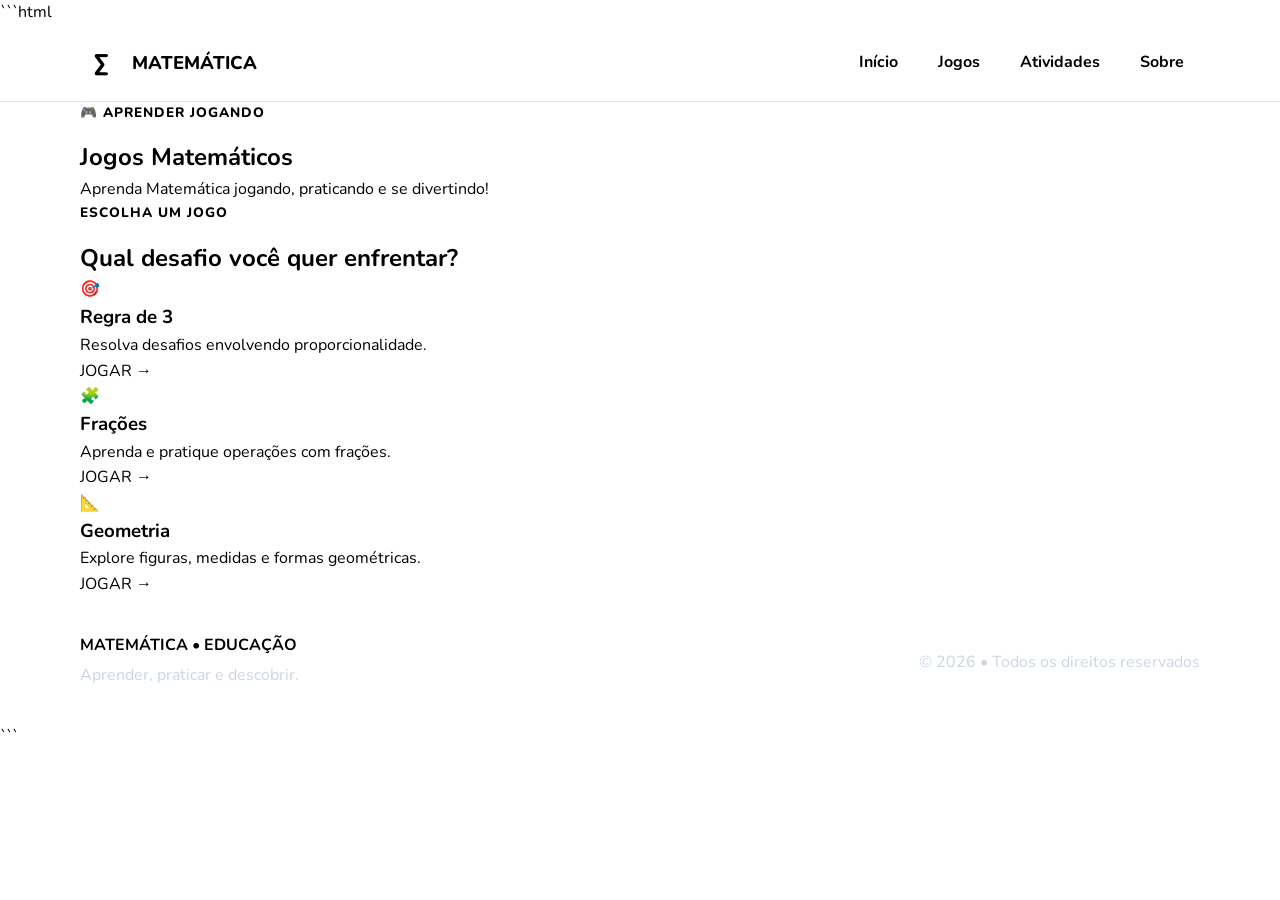
==== jogos/index.html @ 35691539 "Create index.html" ====
```html
<!DOCTYPE html>
<html lang="pt-BR">

<head>

    <meta charset="UTF-8">

    <meta name="viewport" content="width=device-width, initial-scale=1.0">

    <meta name="description"
        content="Jogos matemáticos para aprender Matemática de forma divertida e interativa.">

    <title>Jogos Matemáticos</title>

    <!-- Fonte -->
    <link rel="preconnect" href="https://fonts.googleapis.com">
    <link rel="preconnect" href="https://fonts.gstatic.com" crossorigin>

    <link href="https://fonts.googleapis.com/css2?family=Nunito:wght@400;600;700;800&display=swap"
        rel="stylesheet">

    <!-- CSS principal -->
    <link rel="stylesheet" href="../css/style.css">

</head>


<body>


    <!-- =========================
         CABEÇALHO
    ========================== -->

    <header class="header">

        <div class="container header-content">

            <a href="../index.html" class="logo">

                <span class="logo-icon">∑</span>

                <span>MATEMÁTICA</span>

            </a>


            <button class="menu-toggle"
                id="menuToggle"
                aria-label="Abrir menu">

                ☰

            </button>


            <nav class="nav" id="mainNav">

                <a href="../index.html" class="nav-link">
                    Início
                </a>

                <a href="index.html" class="nav-link active">
                    Jogos
                </a>

                <a href="../index.html#atividades" class="nav-link">
                    Atividades
                </a>

                <a href="../index.html#sobre" class="nav-link">
                    Sobre
                </a>

            </nav>

        </div>

    </header>



    <!-- =========================
         CONTEÚDO PRINCIPAL
    ========================== -->

    <main>


        <!-- HERO DOS JOGOS -->

        <section class="games-hero">

            <div class="container">

                <span class="section-label">
                    🎮 APRENDER JOGANDO
                </span>

                <h1>
                    Jogos Matemáticos
                </h1>

                <p>
                    Aprenda Matemática jogando,
                    praticando e se divertindo!
                </p>

            </div>

        </section>



        <!-- LISTA DE JOGOS -->

        <section class="games-section">

            <div class="container">

                <div class="games-title">

                    <span class="section-label">
                        ESCOLHA UM JOGO
                    </span>

                    <h2>
                        Qual desafio você quer enfrentar?
                    </h2>

                </div>



                <!--
                    OS JOGOS SERÃO COLOCADOS AQUI
                -->

                <div class="games-grid">


                    <!-- JOGO 1 -->

                    <article class="game-card">

                        <div class="game-icon">
                            🎯
                        </div>

                        <h3>
                            Regra de 3
                        </h3>

                        <p>
                            Resolva desafios envolvendo
                            proporcionalidade.
                        </p>

                        <a href="#" class="game-button">
                            JOGAR →
                        </a>

                    </article>



                    <!-- JOGO 2 -->

                    <article class="game-card">

                        <div class="game-icon">
                            🧩
                        </div>

                        <h3>
                            Frações
                        </h3>

                        <p>
                            Aprenda e pratique operações
                            com frações.
                        </p>

                        <a href="#" class="game-button">
                            JOGAR →
                        </a>

                    </article>



                    <!-- JOGO 3 -->

                    <article class="game-card">

                        <div class="game-icon">
                            📐
                        </div>

                        <h3>
                            Geometria
                        </h3>

                        <p>
                            Explore figuras, medidas
                            e formas geométricas.
                        </p>

                        <a href="#" class="game-button">
                            JOGAR →
                        </a>

                    </article>


                </div>

            </div>

        </section>


    </main>



    <!-- =========================
         RODAPÉ
    ========================== -->

    <footer class="footer">

        <div class="container footer-content">

            <div>

                <strong>
                    MATEMÁTICA • EDUCAÇÃO
                </strong>

                <p>
                    Aprender, praticar e descobrir.
                </p>

            </div>


            <div>

                <p>
                    © 2026 • Todos os direitos reservados
                </p>

            </div>

        </div>

    </footer>



    <!-- JavaScript -->

    <script src="../js/script.js"></script>


</body>

</html>
```
---- css/style.css ----
```css
/* =========================================
   CONFIGURAÇÕES GERAIS
========================================= */

:root {
    --blue: #2563eb;
    --blue-dark: #1d4ed8;
    --blue-light: #dbeafe;

    --yellow: #facc15;
    --purple: #8b5cf6;
    --green: #22c55e;

    --dark: #172033;
    --gray: #64748b;
    --light: #f8fafc;
    --white: #ffffff;

    --radius: 20px;
    --shadow: 0 10px 30px rgba(15, 23, 42, 0.08);
}

* {
    margin: 0;
    padding: 0;
    box-sizing: border-box;
}

html {
    scroll-behavior: smooth;
}

body {
    font-family: "Nunito", sans-serif;
    color: var(--dark);
    background: var(--white);
    line-height: 1.6;
}

a {
    text-decoration: none;
    color: inherit;
}

.container {
    width: min(1120px, 90%);
    margin: 0 auto;
}


/* =========================================
   CABEÇALHO
========================================= */

.header {
    background: var(--white);
    border-bottom: 1px solid #e2e8f0;
    position: sticky;
    top: 0;
    z-index: 1000;
}

.header-content {
    min-height: 75px;
    display: flex;
    align-items: center;
    justify-content: space-between;
}

.logo {
    display: flex;
    align-items: center;
    gap: 10px;
    font-size: 1.15rem;
    font-weight: 800;
    color: var(--blue);
}

.logo-icon {
    width: 42px;
    height: 42px;
    display: flex;
    align-items: center;
    justify-content: center;

    background: var(--blue);
    color: var(--white);

    border-radius: 12px;
    font-size: 1.5rem;
}

.nav {
    display: flex;
    gap: 8px;
}

.nav-link {
    padding: 10px 16px;
    border-radius: 10px;
    font-weight: 700;
    color: var(--gray);

    transition: 0.25s ease;
}

.nav-link:hover,
.nav-link.active {
    color: var(--blue);
    background: var(--blue-light);
}

.menu-toggle {
    display: none;
    border: none;
    background: transparent;
    font-size: 1.8rem;
    cursor: pointer;
    color: var(--dark);
}


/* =========================================
   HERO
========================================= */

.hero {
    position: relative;
    overflow: hidden;
    min-height: 620px;

    display: flex;
    align-items: center;

    background:
        radial-gradient(circle at 10% 20%, #eff6ff 0, transparent 30%),
        radial-gradient(circle at 90% 80%, #f5f3ff 0, transparent 30%),
        var(--light);
}

.hero-content {
    position: relative;
    z-index: 2;

    display: grid;
    grid-template-columns: 1.1fr 0.9fr;
    gap: 60px;
    align-items: center;
}

.hero-label,
.section-label {
    display: inline-block;

    color: var(--blue);
    font-size: 0.85rem;
    font-weight: 800;
    letter-spacing: 1px;

    margin-bottom: 15px;
}

.hero h1 {
    max-width: 700px;

    font-size: clamp(2.7rem, 6vw, 4.8rem);
    line-height: 1.05;
    font-weight: 800;

    margin-bottom: 25px;
}

.hero h1 span {
    display: block;
    color: var(--blue);
}

.hero p {
    max-width: 600px;

    color: var(--gray);
    font-size: 1.2rem;

    margin-bottom: 35px;
}


/* =========================================
   BOTÕES
========================================= */

.btn {
    display: inline-flex;
    align-items: center;
    justify-content: center;

    padding: 15px 25px;

    border-radius: 14px;

    font-weight: 800;
    font-size: 1rem;

    transition: 0.25s ease;
}

.btn-primary {
    background: var(--blue);
    color: var(--white);

    box-shadow: 0 8px 20px rgba(37, 99, 235, 0.25);
}

.btn-primary:hover {
    background: var(--blue-dark);
    transform: translateY(-3px);
    box-shadow: 0 12px 25px rgba(37, 99, 235, 0.3);
}


/* =========================================
   ILUSTRAÇÃO DO HERO
========================================= */

.hero-illustration {
    display: flex;
    justify-content: center;
    align-items: center;
}

.illustration-card {
    position: relative;

    width: 360px;
    height: 360px;

    background: var(--white);

    border-radius: 40px;

    box-shadow: 0 25px 60px rgba(15, 23, 42, 0.12);

    display: flex;
    align-items: center;
    justify-content: center;

    transform: rotate(2deg);
}

.big-symbol {
    width: 150px;
    height: 150px;

    border-radius: 35px;

    display: flex;
    align-items: center;
    justify-content: center;

    background: var(--blue);
    color: var(--white);

    font-size: 6rem;
    font-weight: 800;

    box-shadow: 0 20px 40px rgba(37, 99, 235, 0.25);
}

.small-symbol {
    position: absolute;

    font-size: 2rem;
    font-weight: 800;
}

.symbol-a {
    top: 40px;
    left: 50px;
    color: var(--yellow);
}

.symbol-b {
    right: 45px;
    top: 80px;
    color: var(--purple);
}

.symbol-c {
    bottom: 40px;
    left: 55px;
    color: var(--green);
}

.geometric-circle {
    position: absolute;

    width: 45px;
    height: 45px;

    border: 7px solid var(--yellow);
    border-radius: 50%;

    bottom: 55px;
    right: 60px;
}

.geometric-square {
    position: absolute;

    width: 35px;
    height: 35px;

    border: 6px solid var(--purple);

    top: 45px;
    right: 100px;

    transform: rotate(20deg);
}

.geometric-triangle {
    position: absolute;

    width: 0;
    height: 0;

    border-left: 25px solid transparent;
    border-right: 25px solid transparent;
    border-bottom: 45px solid var(--green);

    bottom: 55px;
    right: 120px;
}


/* =========================================
   ELEMENTOS DECORATIVOS
========================================= */

.math-symbol {
    position: absolute;

    font-size: 2.5rem;
    font-weight: 800;

    opacity: 0.12;

    animation: floating 5s ease-in-out infinite;
}

.symbol-1 {
    top: 15%;
    left: 5%;
    color: var(--blue);
}

.symbol-2 {
    top: 30%;
    right: 5%;
    color: var(--purple);
}

.symbol-3 {
    bottom: 15%;
    left: 12%;
    color: var(--green);
}

.symbol-4 {
    top: 10%;
    right: 25%;
    color: var(--yellow);
}

.symbol-5 {
    bottom: 12%;
    right: 8%;
    color: var(--blue);
}

.symbol-6 {
    bottom: 25%;
    left: 30%;
    color: var(--purple);
}

.shape {
    position: absolute;
    opacity: 0.08;
}

.circle {
    width: 180px;
    height: 180px;

    border-radius: 50%;
    background: var(--blue);

    top: -60px;
    left: -60px;
}

.square {
    width: 120px;
    height: 120px;

    background: var(--yellow);

    bottom: -40px;
    right: 20%;
    transform: rotate(25deg);
}

.triangle {
    width: 0;
    height: 0;

    border-left: 70px solid transparent;
    border-right: 70px solid transparent;
    border-bottom: 120px solid var(--purple);

    right: 2%;
    top: 15%;
}

@keyframes floating {
    0%, 100% {
        transform: translateY(0);
    }

    50% {
        transform: translateY(-12px);
    }
}


/* =========================================
   SOBRE
========================================= */

.about {
    padding: 100px 0;
    background: var(--white);
}

.about-content {
    display: grid;
    grid-template-columns: 180px 1fr;
    gap: 50px;
    align-items: center;
}

.about-icon {
    width: 150px;
    height: 150px;

    border-radius: 35px;

    background: var(--blue-light);

    display: flex;
    align-items: center;
    justify-content: center;

    font-size: 4rem;
}

.about h2 {
    font-size: clamp(2rem, 4vw, 3rem);
    line-height: 1.1;

    margin-bottom: 20px;
}

.about p {
    color: var(--gray);
    font-size: 1.05rem;

    max-width: 750px;

    margin-bottom: 12px;
}


/* =========================================
   ATIVIDADES FUTURAS
========================================= */

.future-section {
    padding: 80px 0;
    text-align: center;

    background: var(--light);
}

.future-section h2 {
    font-size: 2.5rem;
    margin-bottom: 15px;
}

.future-section p {
    color: var(--gray);
}


/* =========================================
   RODAPÉ
========================================= */

.footer {
    background: var(--dark);
    color: var(--white);

    padding: 35px 0;
}

.footer-content {
    display: flex;
    justify-content: space-between;
    align-items: center;

    gap: 20px;
}

.footer strong {
    font-size: 1rem;
}

.footer p {
    color: #cbd5e1;
    margin-top: 5px;
}


/* =========================================
   RESPONSIVIDADE
========================================= */

@media (max-width: 850px) {

    .menu-toggle {
        display: block;
    }

    .nav {
        position: absolute;

        top: 75px;
        left: 0;
        right: 0;

        display: none;
        flex-direction: column;

        background: var(--white);

        padding: 20px;

        border-bottom: 1px solid #e2e8f0;

        box-shadow: var(--shadow);
    }

    .nav.open {
        display: flex;
    }

    .nav-link {
        width: 100%;
    }

    .hero {
        padding: 80px 0;
    }

    .hero-content {
        grid-template-columns: 1fr;
        text-align: center;
    }

    .hero p {
        margin-left: auto;
        margin-right: auto;
    }

    .hero-illustration {
        margin-top: 20px;
    }

    .illustration-card {
        width: 300px;
        height: 300px;
    }

    .about-content {
        grid-template-columns: 1fr;
        text-align: center;
    }

    .about-icon {
        margin: 0 auto;
    }

    .about p {
        margin-left: auto;
        margin-right: auto;
    }

    .footer-content {
        flex-direction: column;
        text-align: center;
    }
}


@media (max-width: 500px) {

    .header-content {
        min-height: 65px;
    }

    .hero {
        min-height: auto;
        padding: 70px 0;
    }

    .hero h1 {
        font-size: 2.6rem;
    }

    .hero p {
        font-size: 1.05rem;
    }

    .illustration-card {
        width: 260px;
        height: 260px;
    }

    .big-symbol {
        width: 110px;
        height: 110px;

        font-size: 4.5rem;
    }

    .about {
        padding: 70px 0;
    }

    .future-section {
        padding: 60px 0;
    }
}
```
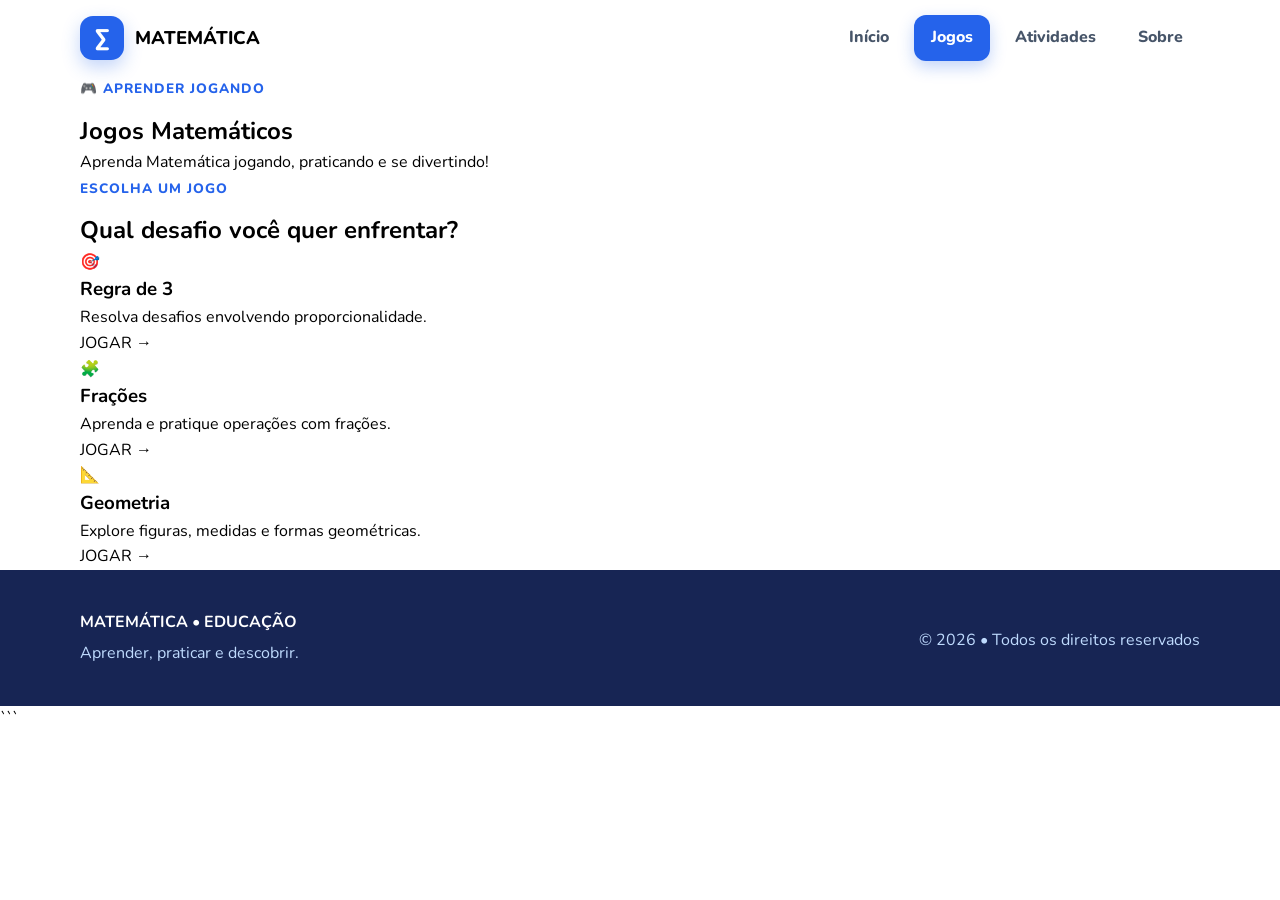
==== commit 5d9c7797: "Update index.html" ====
--- a/jogos/index.html
+++ b/jogos/index.html
@@ -1,4 +1,3 @@
-```html
 <!DOCTYPE html>
 <html lang="pt-BR">
 
--- a/css/style.css
+++ b/css/style.css
@@ -1,25 +1,45 @@
 ```css
 /* =========================================
-   CONFIGURAÇÕES GERAIS
+   IDENTIDADE VISUAL
 ========================================= */
 
 :root {
     --blue: #2563eb;
     --blue-dark: #1d4ed8;
     --blue-light: #dbeafe;
+    --blue-soft: #eff6ff;
 
     --yellow: #facc15;
+    --yellow-soft: #fef3c7;
+
     --purple: #8b5cf6;
+    --purple-light: #ede9fe;
+
     --green: #22c55e;
-
-    --dark: #172033;
+    --green-light: #dcfce7;
+
+    --orange: #f97316;
+    --orange-light: #ffedd5;
+
+    --pink: #ec4899;
+    --pink-light: #fce7f3;
+
+    --navy: #172554;
+    --text: #334155;
     --gray: #64748b;
-    --light: #f8fafc;
+
+    --background: #f7faff;
     --white: #ffffff;
 
     --radius: 20px;
-    --shadow: 0 10px 30px rgba(15, 23, 42, 0.08);
-}
+
+    --shadow: 0 12px 30px rgba(37, 99, 235, 0.12);
+}
+
+
+/* =========================================
+   CONFIGURAÇÕES GERAIS
+========================================= */
 
 * {
     margin: 0;
@@ -33,8 +53,8 @@
 
 body {
     font-family: "Nunito", sans-serif;
-    color: var(--dark);
-    background: var(--white);
+    color: var(--text);
+    background: var(--background);
     line-height: 1.6;
 }
 
@@ -54,70 +74,117 @@
 ========================================= */
 
 .header {
-    background: var(--white);
-    border-bottom: 1px solid #e2e8f0;
     position: sticky;
     top: 0;
     z-index: 1000;
+
+    background: rgba(255, 255, 255, 0.96);
+
+    backdrop-filter: blur(12px);
+
+    border-bottom: 2px solid var(--blue-light);
 }
 
 .header-content {
-    min-height: 75px;
+    min-height: 76px;
+
     display: flex;
     align-items: center;
     justify-content: space-between;
 }
+
+
+/* LOGO */
 
 .logo {
     display: flex;
     align-items: center;
-    gap: 10px;
+    gap: 11px;
+
     font-size: 1.15rem;
     font-weight: 800;
-    color: var(--blue);
+
+    color: var(--navy);
 }
 
 .logo-icon {
-    width: 42px;
-    height: 42px;
+    width: 44px;
+    height: 44px;
+
     display: flex;
     align-items: center;
     justify-content: center;
 
-    background: var(--blue);
-    color: var(--white);
-
-    border-radius: 12px;
+    background: #2563eb;
+    color: #ffffff;
+
+    border-radius: 13px;
+
     font-size: 1.5rem;
-}
+
+    box-shadow:
+        0 7px 18px rgba(37, 99, 235, 0.28);
+}
+
+
+/* MENU */
 
 .nav {
     display: flex;
+    align-items: center;
     gap: 8px;
 }
 
 .nav-link {
-    padding: 10px 16px;
-    border-radius: 10px;
-    font-weight: 700;
-    color: var(--gray);
-
-    transition: 0.25s ease;
-}
-
-.nav-link:hover,
+    padding: 10px 17px;
+
+    border-radius: 12px;
+
+    font-weight: 800;
+
+    color: #475569;
+
+    transition:
+        background 0.25s ease,
+        color 0.25s ease,
+        transform 0.25s ease;
+}
+
+.nav-link:hover {
+    color: #2563eb;
+
+    background: #eff6ff;
+
+    transform: translateY(-2px);
+}
+
+
+/* ITEM SELECIONADO */
+
 .nav-link.active {
-    color: var(--blue);
-    background: var(--blue-light);
-}
+    color: #ffffff !important;
+
+    background: #2563eb !important;
+
+    box-shadow:
+        0 6px 16px rgba(37, 99, 235, 0.28);
+}
+
+
+/* MENU MOBILE */
 
 .menu-toggle {
     display: none;
+
     border: none;
+
     background: transparent;
+
     font-size: 1.8rem;
+
     cursor: pointer;
-    color: var(--dark);
+
+    color: #172554;
 }
 
 
@@ -127,16 +194,38 @@
 
 .hero {
     position: relative;
+
     overflow: hidden;
+
     min-height: 620px;
 
     display: flex;
     align-items: center;
 
     background:
-        radial-gradient(circle at 10% 20%, #eff6ff 0, transparent 30%),
-        radial-gradient(circle at 90% 80%, #f5f3ff 0, transparent 30%),
-        var(--light);
+        radial-gradient(
+            circle at 8% 20%,
+            rgba(37, 99, 235, 0.18),
+            transparent 28%
+        ),
+
+        radial-gradient(
+            circle at 85% 15%,
+            rgba(250, 204, 21, 0.16),
+            transparent 23%
+        ),
+
+        radial-gradient(
+            circle at 90% 85%,
+            rgba(139, 92, 246, 0.16),
+            transparent 28%
+        ),
+
+        linear-gradient(
+            135deg,
+            #f8fbff,
+            #edf5ff
+        );
 }
 
 .hero-content {
@@ -144,42 +233,74 @@
     z-index: 2;
 
     display: grid;
+
     grid-template-columns: 1.1fr 0.9fr;
+
     gap: 60px;
-    align-items: center;
-}
-
-.hero-label,
-.section-label {
+
+    align-items: center;
+}
+
+
+/* ETIQUETA */
+
+.hero-label {
     display: inline-block;
 
-    color: var(--blue);
-    font-size: 0.85rem;
+    color: #1d4ed8;
+
+    background: #dbeafe;
+
+    border: 1px solid #bfdbfe;
+
+    padding: 9px 15px;
+
+    border-radius: 50px;
+
+    font-size: 0.82rem;
+
     font-weight: 800;
-    letter-spacing: 1px;
-
-    margin-bottom: 15px;
-}
+
+    letter-spacing: 0.5px;
+
+    margin-bottom: 18px;
+}
+
+
+/* TÍTULO */
 
 .hero h1 {
     max-width: 700px;
 
-    font-size: clamp(2.7rem, 6vw, 4.8rem);
-    line-height: 1.05;
+    font-size: clamp(
+        2.7rem,
+        6vw,
+        4.8rem
+    );
+
+    line-height: 1.04;
+
     font-weight: 800;
+
+    color: #172554;
 
     margin-bottom: 25px;
 }
 
 .hero h1 span {
     display: block;
-    color: var(--blue);
-}
+
+    color: #2563eb !important;
+}
+
+
+/* TEXTO */
 
 .hero p {
     max-width: 600px;
 
-    color: var(--gray);
+    color: #64748b;
+
     font-size: 1.2rem;
 
     margin-bottom: 35px;
@@ -187,44 +308,52 @@
 
 
 /* =========================================
-   BOTÕES
+   BOTÃO
 ========================================= */
 
 .btn {
     display: inline-flex;
+
     align-items: center;
     justify-content: center;
 
-    padding: 15px 25px;
+    padding: 16px 28px;
 
     border-radius: 14px;
 
     font-weight: 800;
+
     font-size: 1rem;
 
     transition: 0.25s ease;
 }
 
 .btn-primary {
-    background: var(--blue);
-    color: var(--white);
-
-    box-shadow: 0 8px 20px rgba(37, 99, 235, 0.25);
+    background: #2563eb;
+
+    color: #ffffff;
+
+    box-shadow:
+        0 9px 22px rgba(37, 99, 235, 0.30);
 }
 
 .btn-primary:hover {
-    background: var(--blue-dark);
+    background: #1d4ed8;
+
     transform: translateY(-3px);
-    box-shadow: 0 12px 25px rgba(37, 99, 235, 0.3);
-}
-
-
-/* =========================================
-   ILUSTRAÇÃO DO HERO
+
+    box-shadow:
+        0 13px 28px rgba(37, 99, 235, 0.35);
+}
+
+
+/* =========================================
+   ILUSTRAÇÃO
 ========================================= */
 
 .hero-illustration {
     display: flex;
+
     justify-content: center;
     align-items: center;
 }
@@ -235,18 +364,25 @@
     width: 360px;
     height: 360px;
 
-    background: var(--white);
-
-    border-radius: 40px;
-
-    box-shadow: 0 25px 60px rgba(15, 23, 42, 0.12);
+    background: #ffffff;
+
+    border-radius: 42px;
+
+    border: 7px solid #dbeafe;
+
+    box-shadow:
+        0 25px 60px rgba(37, 99, 235, 0.17);
 
     display: flex;
+
     align-items: center;
     justify-content: center;
 
     transform: rotate(2deg);
 }
+
+
+/* QUADRADO CENTRAL */
 
 .big-symbol {
     width: 150px;
@@ -255,63 +391,81 @@
     border-radius: 35px;
 
     display: flex;
+
     align-items: center;
     justify-content: center;
 
-    background: var(--blue);
-    color: var(--white);
+    background: #2563eb;
+
+    color: #ffffff;
 
     font-size: 6rem;
+
     font-weight: 800;
 
-    box-shadow: 0 20px 40px rgba(37, 99, 235, 0.25);
-}
+    box-shadow:
+        0 20px 40px rgba(37, 99, 235, 0.28);
+}
+
+
+/* SÍMBOLOS */
 
 .small-symbol {
     position: absolute;
 
     font-size: 2rem;
+
     font-weight: 800;
 }
 
 .symbol-a {
     top: 40px;
     left: 50px;
-    color: var(--yellow);
+
+    color: #facc15;
 }
 
 .symbol-b {
     right: 45px;
     top: 80px;
-    color: var(--purple);
+
+    color: #8b5cf6;
 }
 
 .symbol-c {
     bottom: 40px;
     left: 55px;
-    color: var(--green);
-}
+
+    color: #22c55e;
+}
+
+
+/* CÍRCULO */
 
 .geometric-circle {
     position: absolute;
 
-    width: 45px;
-    height: 45px;
-
-    border: 7px solid var(--yellow);
+    width: 48px;
+    height: 48px;
+
+    border: 7px solid #facc15;
+
     border-radius: 50%;
 
     bottom: 55px;
     right: 60px;
 }
 
+
+/* QUADRADO */
+
 .geometric-square {
     position: absolute;
 
-    width: 35px;
-    height: 35px;
-
-    border: 6px solid var(--purple);
+    width: 38px;
+    height: 38px;
+
+    border: 6px solid #8b5cf6;
 
     top: 45px;
     right: 100px;
@@ -319,6 +473,9 @@
     transform: rotate(20deg);
 }
 
+
+/* TRIÂNGULO */
+
 .geometric-triangle {
     position: absolute;
 
@@ -327,7 +484,8 @@
 
     border-left: 25px solid transparent;
     border-right: 25px solid transparent;
-    border-bottom: 45px solid var(--green);
+
+    border-bottom: 45px solid #22c55e;
 
     bottom: 55px;
     right: 120px;
@@ -335,16 +493,17 @@
 
 
 /* =========================================
-   ELEMENTOS DECORATIVOS
+   SÍMBOLOS DECORATIVOS
 ========================================= */
 
 .math-symbol {
     position: absolute;
 
     font-size: 2.5rem;
+
     font-weight: 800;
 
-    opacity: 0.12;
+    opacity: 0.18;
 
     animation: floating 5s ease-in-out infinite;
 }
@@ -352,42 +511,54 @@
 .symbol-1 {
     top: 15%;
     left: 5%;
-    color: var(--blue);
+
+    color: #2563eb;
 }
 
 .symbol-2 {
     top: 30%;
     right: 5%;
-    color: var(--purple);
+
+    color: #8b5cf6;
 }
 
 .symbol-3 {
     bottom: 15%;
     left: 12%;
-    color: var(--green);
+
+    color: #22c55e;
 }
 
 .symbol-4 {
     top: 10%;
     right: 25%;
-    color: var(--yellow);
+
+    color: #facc15;
 }
 
 .symbol-5 {
     bottom: 12%;
     right: 8%;
-    color: var(--blue);
+
+    color: #2563eb;
 }
 
 .symbol-6 {
     bottom: 25%;
     left: 30%;
-    color: var(--purple);
-}
+
+    color: #ec4899;
+}
+
+
+/* =========================================
+   FORMAS DECORATIVAS
+========================================= */
 
 .shape {
     position: absolute;
-    opacity: 0.08;
+
+    opacity: 0.11;
 }
 
 .circle {
@@ -395,7 +566,8 @@
     height: 180px;
 
     border-radius: 50%;
-    background: var(--blue);
+
+    background: #2563eb;
 
     top: -60px;
     left: -60px;
@@ -405,10 +577,11 @@
     width: 120px;
     height: 120px;
 
-    background: var(--yellow);
+    background: #facc15;
 
     bottom: -40px;
     right: 20%;
+
     transform: rotate(25deg);
 }
 
@@ -418,14 +591,22 @@
 
     border-left: 70px solid transparent;
     border-right: 70px solid transparent;
-    border-bottom: 120px solid var(--purple);
+
+    border-bottom: 120px solid #8b5cf6;
 
     right: 2%;
     top: 15%;
 }
 
+
+/* =========================================
+   ANIMAÇÃO
+========================================= */
+
 @keyframes floating {
-    0%, 100% {
+
+    0%,
+    100% {
         transform: translateY(0);
     }
 
@@ -441,13 +622,17 @@
 
 .about {
     padding: 100px 0;
-    background: var(--white);
+
+    background: #ffffff;
 }
 
 .about-content {
     display: grid;
+
     grid-template-columns: 180px 1fr;
+
     gap: 50px;
+
     align-items: center;
 }
 
@@ -457,24 +642,52 @@
 
     border-radius: 35px;
 
-    background: var(--blue-light);
+    background: #fef3c7;
+
+    border: 5px solid #fde68a;
 
     display: flex;
+
     align-items: center;
     justify-content: center;
 
     font-size: 4rem;
+
+    box-shadow:
+        0 12px 25px rgba(250, 204, 21, 0.15);
+}
+
+.section-label {
+    display: inline-block;
+
+    color: #2563eb;
+
+    font-size: 0.85rem;
+
+    font-weight: 800;
+
+    letter-spacing: 1px;
+
+    margin-bottom: 12px;
 }
 
 .about h2 {
-    font-size: clamp(2rem, 4vw, 3rem);
+    font-size: clamp(
+        2rem,
+        4vw,
+        3rem
+    );
+
     line-height: 1.1;
 
+    color: #172554;
+
     margin-bottom: 20px;
 }
 
 .about p {
-    color: var(--gray);
+    color: #64748b;
+
     font-size: 1.05rem;
 
     max-width: 750px;
@@ -484,23 +697,33 @@
 
 
 /* =========================================
-   ATIVIDADES FUTURAS
+   ATIVIDADES
 ========================================= */
 
 .future-section {
     padding: 80px 0;
+
     text-align: center;
 
-    background: var(--light);
+    background:
+        linear-gradient(
+            135deg,
+            #ede9fe,
+            #dbeafe,
+            #dcfce7
+        );
 }
 
 .future-section h2 {
     font-size: 2.5rem;
+
+    color: #172554;
+
     margin-bottom: 15px;
 }
 
 .future-section p {
-    color: var(--gray);
+    color: #64748b;
 }
 
 
@@ -509,15 +732,18 @@
 ========================================= */
 
 .footer {
-    background: var(--dark);
-    color: var(--white);
-
-    padding: 35px 0;
+    background: #172554;
+
+    color: #ffffff;
+
+    padding: 40px 0;
 }
 
 .footer-content {
     display: flex;
+
     justify-content: space-between;
+
     align-items: center;
 
     gap: 20px;
@@ -525,10 +751,13 @@
 
 .footer strong {
     font-size: 1rem;
+
+    color: #ffffff;
 }
 
 .footer p {
-    color: #cbd5e1;
+    color: #bfdbfe;
+
     margin-top: 5px;
 }
 
@@ -546,18 +775,20 @@
     .nav {
         position: absolute;
 
-        top: 75px;
+        top: 76px;
+
         left: 0;
         right: 0;
 
         display: none;
+
         flex-direction: column;
 
-        background: var(--white);
+        background: #ffffff;
 
         padding: 20px;
 
-        border-bottom: 1px solid #e2e8f0;
+        border-bottom: 2px solid #dbeafe;
 
         box-shadow: var(--shadow);
     }
@@ -570,12 +801,19 @@
         width: 100%;
     }
 
+    .nav-link.active {
+        color: #ffffff !important;
+
+        background: #2563eb !important;
+    }
+
     .hero {
         padding: 80px 0;
     }
 
     .hero-content {
         grid-template-columns: 1fr;
+
         text-align: center;
     }
 
@@ -595,6 +833,7 @@
 
     .about-content {
         grid-template-columns: 1fr;
+
         text-align: center;
     }
 
@@ -609,10 +848,15 @@
 
     .footer-content {
         flex-direction: column;
+
         text-align: center;
     }
 }
 
+
+/* =========================================
+   CELULAR
+========================================= */
 
 @media (max-width: 500px) {
 
@@ -620,8 +864,13 @@
         min-height: 65px;
     }
 
+    .nav {
+        top: 65px;
+    }
+
     .hero {
         min-height: auto;
+
         padding: 70px 0;
     }
 
@@ -654,3 +903,233 @@
     }
 }
 ```
+```css
+/* =========================================
+   FUNDO MATEMÁTICO MAIS RICO
+========================================= */
+
+
+/* Mais símbolos matemáticos */
+
+.symbol-7 {
+    top: 42%;
+    left: 4%;
+    color: #2563eb;
+    font-size: 2.8rem;
+}
+
+.symbol-8 {
+    top: 65%;
+    left: 23%;
+    color: #f97316;
+    font-size: 2.2rem;
+}
+
+.symbol-9 {
+    top: 75%;
+    right: 32%;
+    color: #8b5cf6;
+    font-size: 2.8rem;
+}
+
+.symbol-10 {
+    top: 48%;
+    right: 2%;
+    color: #22c55e;
+    font-size: 3rem;
+}
+
+.symbol-11 {
+    bottom: 5%;
+    left: 42%;
+    color: #ec4899;
+    font-size: 2.4rem;
+}
+
+.symbol-12 {
+    top: 18%;
+    left: 38%;
+    color: #f97316;
+    font-size: 2.3rem;
+}
+
+.symbol-13 {
+    top: 80%;
+    left: 5%;
+    color: #8b5cf6;
+    font-size: 2.5rem;
+}
+
+.symbol-14 {
+    top: 60%;
+    right: 15%;
+    color: #2563eb;
+    font-size: 2.5rem;
+}
+
+.symbol-15 {
+    top: 8%;
+    left: 25%;
+    color: #22c55e;
+    font-size: 2.3rem;
+}
+
+.symbol-16 {
+    bottom: 10%;
+    right: 25%;
+    color: #facc15;
+    font-size: 2.6rem;
+}
+
+
+/* =========================================
+   NOVAS FORMAS GEOMÉTRICAS
+========================================= */
+
+.circle-2 {
+    width: 90px;
+    height: 90px;
+
+    border-radius: 50%;
+
+    background: #22c55e;
+
+    top: 35%;
+    left: 18%;
+
+    opacity: 0.07;
+}
+
+
+.square-2 {
+    width: 75px;
+    height: 75px;
+
+    background: #ec4899;
+
+    top: 20%;
+    right: 38%;
+
+    transform: rotate(35deg);
+
+    opacity: 0.07;
+}
+
+
+/* LOSANGO */
+
+.diamond {
+    width: 85px;
+    height: 85px;
+
+    background: #f97316;
+
+    top: 68%;
+    right: 7%;
+
+    transform: rotate(45deg);
+
+    opacity: 0.07;
+}
+
+
+/* CÍRCULO VAZADO */
+
+.ring {
+    width: 130px;
+    height: 130px;
+
+    border: 15px solid #8b5cf6;
+
+    border-radius: 50%;
+
+    bottom: 8%;
+    right: 40%;
+
+    opacity: 0.07;
+}
+
+
+/* =========================================
+   PADRÃO GEOMÉTRICO SUTIL
+========================================= */
+
+.hero::before {
+    content: "";
+
+    position: absolute;
+
+    inset: 0;
+
+    pointer-events: none;
+
+    opacity: 0.35;
+
+    background-image:
+
+        linear-gradient(
+            30deg,
+            rgba(37, 99, 235, 0.035) 12%,
+            transparent 12.5%,
+            transparent 87%,
+            rgba(37, 99, 235, 0.035) 87.5%
+        ),
+
+        linear-gradient(
+            150deg,
+            rgba(139, 92, 246, 0.035) 12%,
+            transparent 12.5%,
+            transparent 87%,
+            rgba(139, 92, 246, 0.035) 87.5%
+        );
+
+    background-size: 80px 140px;
+
+    z-index: 0;
+}
+
+
+/* =========================================
+   PONTINHOS MATEMÁTICOS NO FUNDO
+========================================= */
+
+.hero::after {
+    content: "";
+
+    position: absolute;
+
+    width: 500px;
+    height: 500px;
+
+    top: 20%;
+    left: 45%;
+
+    border-radius: 50%;
+
+    background-image:
+        radial-gradient(
+            rgba(37, 99, 235, 0.12) 2px,
+            transparent 2px
+        );
+
+    background-size: 28px 28px;
+
+    opacity: 0.35;
+
+    pointer-events: none;
+
+    z-index: 0;
+}
+
+
+/* Garante que o conteúdo fique acima do fundo */
+
+.hero-content {
+    z-index: 2;
+}
+
+.math-symbol,
+.shape {
+    z-index: 1;
+}
+```
